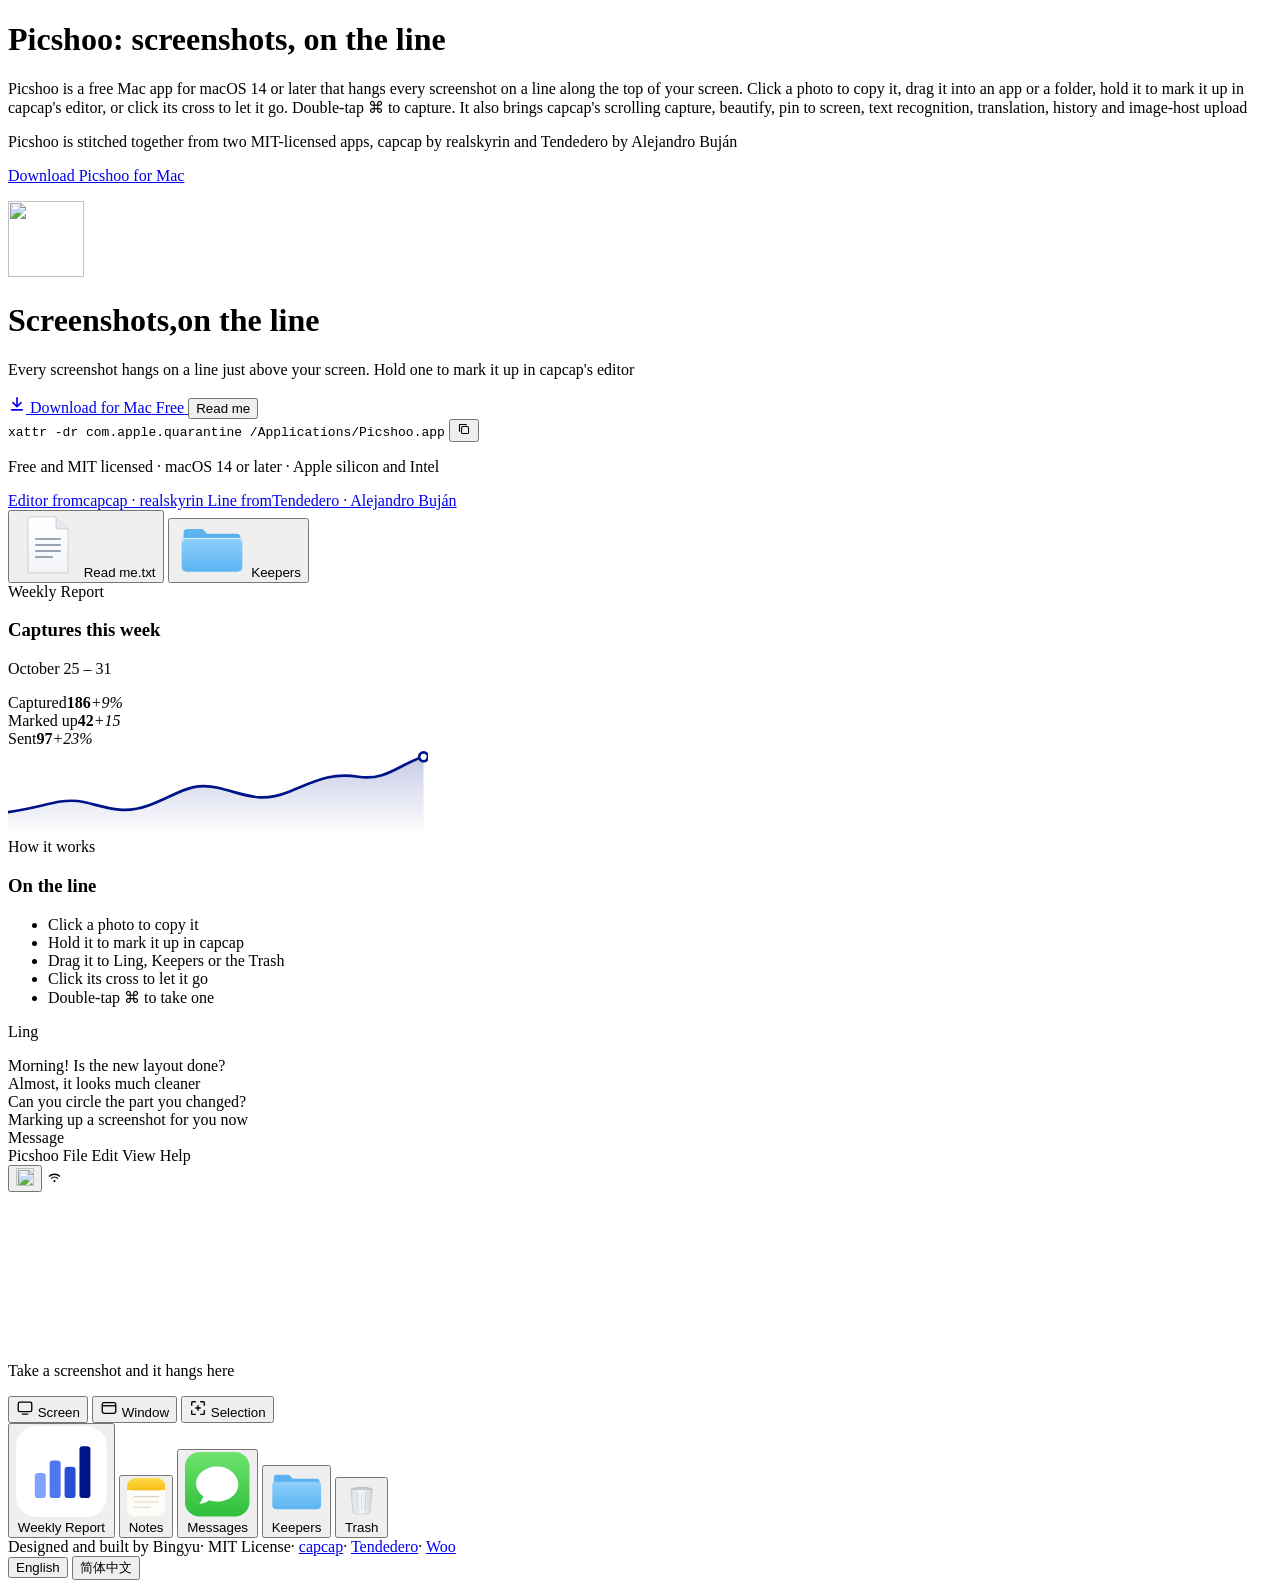
==== website/public/index.html @ 2b8c15e4 "Add the picshoo.bingyu.uno website A working macOS desktop in Tendedero's layout, light and in Woo's" ====
<!doctype html>
<html lang="en">
<head>
  <meta charset="utf-8">
  <meta name="viewport" content="width=device-width, initial-scale=1, viewport-fit=cover">
  <title>Picshoo · Screenshots, on the line</title>
  <meta name="description" content="Picshoo is a free Mac app that hangs every screenshot on a line along the top of your screen. Click to copy, drag to send, hold to mark it up in capcap's editor">
  <meta property="og:title" content="Picshoo · Screenshots, on the line">
  <meta property="og:description" content="Every capture hangs on a line along the top of your screen. Hold one to mark it up in capcap's editor">
  <meta property="og:image" content="https://picshoo.bingyu.uno/img/icon.png">
  <meta name="theme-color" content="#f4f7fd">
  <link rel="icon" href="/favicon.png">
  <link rel="apple-touch-icon" href="/img/icon.png">
  <link rel="stylesheet" href="/app.css">
  <script src="https://cdn.jsdelivr.net/npm/html-to-image@1.11.11/dist/html-to-image.js" defer></script>
  <script src="/app.js" defer></script>
</head>
<body>

<!-- For readers that don't run the desktop -->
<div class="visually-hidden">
  <h1>Picshoo: screenshots, on the line</h1>
  <p>Picshoo is a free Mac app for macOS 14 or later that hangs every screenshot on a line along the top of your screen. Click a photo to copy it, drag it into an app or a folder, hold it to mark it up in capcap's editor, or click its cross to let it go. Double-tap ⌘ to capture. It also brings capcap's scrolling capture, beautify, pin to screen, text recognition, translation, history and image-host upload</p>
  <p>Picshoo is stitched together from two MIT-licensed apps, capcap by realskyrin and Tendedero by Alejandro Buján</p>
  <p><a href="/download">Download Picshoo for Mac</a></p>
</div>

<!-- The desktop. Everything in #stage is what a screenshot can see;
     .no-capture marks the capture chrome that stays out of it -->
<div class="stage" id="stage">
  <div class="wallpaper"></div>

  <!-- A 1440 × 900 desktop, scaled to fit the window -->
  <div class="scene" id="scene">
    <main class="hero">
      <img class="hero__icon" src="/img/icon.png" alt="" width="76" height="76">
      <h1 class="hero__title"><span data-i18n="h1a">Screenshots,</span><span class="hero__grad" data-i18n="h1b">on the line</span></h1>
      <p class="hero__sub" data-i18n="lede">Every screenshot hangs on a line just above your screen. Hold one to mark it up in capcap's editor</p>
      <div class="hero__cta">
        <a class="pill pill--primary" href="/download">
          <svg viewBox="0 0 20 20" width="18" height="18" aria-hidden="true"><path d="M10 3v10m-4.5-4.5L10 13l4.5-4.5M4 16.5h12" fill="none" stroke="currentColor" stroke-width="1.8" stroke-linecap="round" stroke-linejoin="round"/></svg>
          <span data-i18n="btnDownload">Download for Mac</span>
          <span class="pill__count" id="versionPill">Free</span>
        </a>
        <button class="pill pill--glass" type="button" data-open="readme"><span data-i18n="btnReadme">Read me</span></button>
      </div>
      <div class="cmd">
        <code>xattr -dr com.apple.quarantine /Applications/Picshoo.app</code>
        <button class="cmd__copy" type="button" data-copy="xattr -dr com.apple.quarantine /Applications/Picshoo.app" aria-label="Copy">
          <svg viewBox="0 0 20 20" width="14" height="14" aria-hidden="true"><rect x="6.5" y="6.5" width="10" height="10" rx="2" fill="none" stroke="currentColor" stroke-width="1.5"/><path d="M13.5 4.5a1 1 0 0 0-1-1h-8a1 1 0 0 0-1 1v8a1 1 0 0 0 1 1" fill="none" stroke="currentColor" stroke-width="1.5"/></svg>
        </button>
      </div>
      <p class="hero__meta" id="meta">Free and MIT licensed · macOS 14 or later · Apple silicon and Intel</p>
      <div class="chips" id="chips"></div>
      <div class="badges">
        <a class="badge-card" href="https://github.com/realskyrin/capcap" target="_blank" rel="noopener">
          <span class="badge-card__k" data-i18n="badge1k">Editor from</span><span class="badge-card__v">capcap · realskyrin</span>
        </a>
        <a class="badge-card" href="https://github.com/alejandrobujan/tendedero" target="_blank" rel="noopener">
          <span class="badge-card__k" data-i18n="badge2k">Line from</span><span class="badge-card__v">Tendedero · Alejandro Buján</span>
        </a>
      </div>
    </main>

    <button class="file" type="button" style="left:1236px;top:254px" data-open="readme" data-window>
      <svg viewBox="0 0 64 64" width="64" height="64" aria-hidden="true">
        <defs><linearGradient id="paper" x1="0" y1="0" x2="0" y2="1"><stop offset="0" stop-color="#ffffff"/><stop offset="1" stop-color="#f1f3f7"/></linearGradient></defs>
        <path d="M14 4h26l12 12v42a2 2 0 0 1-2 2H14a2 2 0 0 1-2-2V6a2 2 0 0 1 2-2z" fill="url(#paper)" stroke="rgba(0,0,0,.14)"/>
        <path d="M40 4v10a2 2 0 0 0 2 2h10" fill="#e6e9ef" stroke="rgba(0,0,0,.14)"/>
        <path d="M20 26h24M20 32h24M20 38h24M20 44h16" stroke="#9aa3b2" stroke-width="2" stroke-linecap="round"/>
      </svg>
      <span class="file__label" data-i18n="fileReadme">Read me.txt</span>
    </button>
    <button class="file" type="button" style="left:1336px;top:254px" id="keepersIcon" data-drop="keepers" data-window>
      <svg viewBox="-6 -2 76 58" width="72" height="56" aria-hidden="true">
        <defs>
          <linearGradient id="folderBack" x1="0" y1="0" x2="0" y2="1"><stop offset="0" stop-color="#5fb6f2"/><stop offset="1" stop-color="#3d97e0"/></linearGradient>
          <linearGradient id="folderFront" x1="0" y1="0" x2="0" y2="1"><stop offset="0" stop-color="#8ed0fb"/><stop offset="1" stop-color="#5cb4f3"/></linearGradient>
        </defs>
        <path d="M2 10a4 4 0 0 1 4-4h16l5 5h31a4 4 0 0 1 4 4v31a4 4 0 0 1-4 4H6a4 4 0 0 1-4-4z" fill="url(#folderBack)"/>
        <path d="M0 19a4 4 0 0 1 4-4h56a4 4 0 0 1 4 4v27a5 5 0 0 1-5 5H5a5 5 0 0 1-5-5z" fill="url(#folderFront)"/>
        <path d="M1 19.5A3.5 3.5 0 0 1 4.5 16h55a3.5 3.5 0 0 1 3.5 3.5" stroke="rgba(255,255,255,.75)" fill="none"/>
      </svg>
      <span class="file__label">Keepers</span>
      <span class="file__sub" id="keepersCount"></span>
    </button>

    <!-- Windows open at start, one for each app in the Dock -->
    <section class="win" data-id="report" data-window style="left:36px;top:266px;width:420px">
      <header class="win__bar"><span class="lights"><i class="l-close"></i><i></i><i></i></span><span class="win__title" data-i18n="winReport">Weekly Report</span></header>
      <div class="report">
        <h3 data-i18n="reportTitle">Captures this week</h3>
        <p class="report__sub" data-i18n="reportSub">October 25 – 31</p>
        <div class="report__tiles">
          <div><span data-i18n="statCaptured">Captured</span><b>186</b><em>+9%</em></div>
          <div><span data-i18n="statMarked">Marked up</span><b>42</b><em>+15</em></div>
          <div><span data-i18n="statSent">Sent</span><b>97</b><em>+23%</em></div>
        </div>
        <svg class="report__chart" viewBox="0 0 380 78" preserveAspectRatio="none" aria-hidden="true">
          <defs><linearGradient id="chartFill" x1="0" y1="0" x2="0" y2="1"><stop offset="0" stop-color="#001489" stop-opacity=".22"/><stop offset="1" stop-color="#001489" stop-opacity="0"/></linearGradient></defs>
          <path d="M0 58 C30 54 45 46 63 48 S100 62 127 52 S165 30 190 36 S228 50 253 40 S292 22 317 26 S355 14 376 8 L376 78 L0 78 Z" fill="url(#chartFill)"/>
          <path d="M0 58 C30 54 45 46 63 48 S100 62 127 52 S165 30 190 36 S228 50 253 40 S292 22 317 26 S355 14 376 8" fill="none" stroke="#001489" stroke-width="2.4" stroke-linecap="round"/>
          <circle cx="376" cy="8" r="4" fill="#fff" stroke="#001489" stroke-width="2.4"/>
        </svg>
        <div class="report__days" id="days"></div>
      </div>
    </section>

    <section class="win" data-id="notes" data-window data-drop="notes" style="left:128px;top:516px;width:302px">
      <header class="win__bar"><span class="lights"><i class="l-close"></i><i></i><i></i></span><span class="win__title" data-i18n="winNotes">How it works</span></header>
      <div class="notes">
        <h3 data-i18n="notesTitle">On the line</h3>
        <ul>
          <li style="--dot:#001489" data-i18n="n1">Click a photo to copy it</li>
          <li style="--dot:#2f5bd3" data-i18n="n2">Hold it to mark it up in capcap</li>
          <li style="--dot:#4f86f7" data-i18n="n3">Drag it to Ling, Keepers or the Trash</li>
          <li style="--dot:#7fb0ff" data-i18n="n4">Click its cross to let it go</li>
          <li style="--dot:#a9c8ff" data-i18n="n5">Double-tap ⌘ to take one</li>
        </ul>
        <div class="notes__imgs"></div>
      </div>
    </section>

    <section class="win" data-id="chat" data-window data-drop="chat" style="left:1064px;top:378px;width:336px">
      <header class="win__bar"><span class="lights"><i class="l-close"></i><i></i><i></i></span><span class="win__title">Ling</span></header>
      <div class="chat">
        <div class="chat__log" id="chatLog">
          <p class="chat__time" id="chatTime"></p>
          <div class="bubble bubble--in" data-i18n="c1">Morning! Is the new layout done?</div>
          <div class="bubble bubble--out" data-i18n="c2">Almost, it looks much cleaner</div>
          <div class="bubble bubble--in" data-i18n="c3">Can you circle the part you changed?</div>
          <div class="bubble bubble--out" data-i18n="c4">Marking up a screenshot for you now</div>
        </div>
        <div class="chat__input" data-i18n="cInput">Message</div>
      </div>
    </section>
  </div>

  <header class="menubar" id="menubar">
    <nav class="mb-left">
      <span class="mb-item mb-app">Picshoo</span>
      <span class="mb-item" data-i18n="menuFile">File</span>
      <span class="mb-item" data-i18n="menuEdit">Edit</span>
      <span class="mb-item" data-i18n="menuView">View</span>
      <span class="mb-item" data-i18n="menuHelp">Help</span>
    </nav>
    <div class="mb-right">
      <button class="mb-item mb-icon" id="statusBtn" type="button" aria-label="Picshoo menu"><img src="/img/mark-black.png" alt="" width="18" height="18"></button>
      <span class="mb-item mb-icon" aria-hidden="true"><svg viewBox="0 0 24 24" width="17" height="17"><path fill="currentColor" d="M12 18.6a1.5 1.5 0 1 0 0-3 1.5 1.5 0 0 0 0 3Zm-4.2-4.4a6 6 0 0 1 8.4 0l1.3-1.3a7.8 7.8 0 0 0-11 0l1.3 1.3Zm-2.9-2.9a10 10 0 0 1 14.2 0l1.3-1.3a11.9 11.9 0 0 0-16.8 0l1.3 1.3Z"/></svg></span>
      <span class="mb-item mb-icon mb-battery" aria-hidden="true"><i></i></span>
      <span class="mb-item" id="clock"></span>
    </div>
  </header>

  <div class="line" id="line">
    <svg class="line__rope" id="rope" aria-hidden="true"></svg>
    <p class="line__hint glass" data-i18n="lineEmpty">Take a screenshot and it hangs here</p>
    <div class="line__photos" id="photos"></div>
  </div>

  <div class="toolbar glass no-capture" id="toolbar">
    <button type="button" data-mode="screen">
      <svg viewBox="0 0 20 20" width="18" height="18" aria-hidden="true"><rect x="2.5" y="3.5" width="15" height="10.5" rx="1.8" fill="none" stroke="currentColor" stroke-width="1.5"/><path d="M7 16.8h6" stroke="currentColor" stroke-width="1.5" stroke-linecap="round"/></svg>
      <span data-i18n="capScreen">Screen</span>
    </button>
    <button type="button" data-mode="window">
      <svg viewBox="0 0 20 20" width="18" height="18" aria-hidden="true"><rect x="2.5" y="4" width="15" height="12" rx="2" fill="none" stroke="currentColor" stroke-width="1.5"/><path d="M2.5 7.5h15" stroke="currentColor" stroke-width="1.5"/></svg>
      <span data-i18n="capWindow">Window</span>
    </button>
    <button type="button" data-mode="selection" class="primary">
      <svg viewBox="0 0 20 20" width="18" height="18" aria-hidden="true"><path d="M3 7V4a1 1 0 0 1 1-1h3M13 3h3a1 1 0 0 1 1 1v3M17 13v3a1 1 0 0 1-1 1h-3M7 17H4a1 1 0 0 1-1-1v-3" fill="none" stroke="currentColor" stroke-width="1.5" stroke-linecap="round"/><path d="M10 7.5v5M7.5 10h5" stroke="currentColor" stroke-width="1.5" stroke-linecap="round"/></svg>
      <span data-i18n="capSelection">Selection</span>
    </button>
  </div>

  <nav class="dock glass" id="dock" data-window>
    <button class="dock-app" type="button" data-app="report">
      <svg viewBox="0 0 58 58" aria-hidden="true"><rect width="58" height="58" rx="13" fill="#fff"/><rect x="12" y="30" width="7" height="16" rx="2" fill="#7fa2ff"/><rect x="21.5" y="22" width="7" height="24" rx="2" fill="#4f78f0"/><rect x="31" y="26" width="7" height="20" rx="2" fill="#2a4fd6"/><rect x="40.5" y="13" width="7" height="33" rx="2" fill="#001489"/></svg>
      <span class="dock-app__label" data-i18n="winReport">Weekly Report</span><i class="dot"></i>
    </button>
    <button class="dock-app" type="button" data-app="notes" data-drop="notes">
      <svg viewBox="0 0 58 58" aria-hidden="true"><defs><linearGradient id="notesTop" x1="0" y1="0" x2="0" y2="1"><stop offset="0" stop-color="#ffd84a"/><stop offset="1" stop-color="#f7c21a"/></linearGradient></defs><rect width="58" height="58" rx="13" fill="#fdfcf7"/><path d="M0 13A13 13 0 0 1 13 0h32a13 13 0 0 1 13 13v5H0z" fill="url(#notesTop)"/><path d="M10 28h38M10 36h38M10 44h26" stroke="#d9d4c6" stroke-width="1.6"/><path d="M8 18h42" stroke="#e8b40f"/></svg>
      <span class="dock-app__label" data-i18n="appNotes">Notes</span><i class="dot"></i>
    </button>
    <button class="dock-app" type="button" data-app="chat" data-drop="chat">
      <svg viewBox="0 0 58 58" aria-hidden="true"><defs><linearGradient id="msgBg" x1="0" y1="0" x2="0" y2="1"><stop offset="0" stop-color="#6ee36f"/><stop offset="1" stop-color="#2fbf3a"/></linearGradient></defs><rect width="58" height="58" rx="13" fill="url(#msgBg)"/><path d="M29 13c-10.5 0-19 6.9-19 15.4 0 4.6 2.5 8.7 6.4 11.5-.4 2.6-1.9 5-3.6 6.6 3.4 0 6.6-1.3 8.8-3.1 2.3.8 4.8 1.2 7.4 1.2 10.5 0 19-6.9 19-15.4S39.5 13 29 13z" fill="#fff"/></svg>
      <span class="dock-app__label" data-i18n="appChat">Messages</span><i class="dot"></i>
    </button>
    <span class="dock__sep"></span>
    <button class="dock-app dock-app--keepers" type="button" data-app="keepers" data-drop="keepers">
      <!-- Its own gradients: the desktop folder's are hidden along with it on a phone -->
      <svg viewBox="-3 -3 70 64" aria-hidden="true"><defs><linearGradient id="dockFolderBack" x1="0" y1="0" x2="0" y2="1"><stop offset="0" stop-color="#5fb6f2"/><stop offset="1" stop-color="#3d97e0"/></linearGradient><linearGradient id="dockFolderFront" x1="0" y1="0" x2="0" y2="1"><stop offset="0" stop-color="#8ed0fb"/><stop offset="1" stop-color="#5cb4f3"/></linearGradient></defs><path d="M2 10a4 4 0 0 1 4-4h16l5 5h31a4 4 0 0 1 4 4v31a4 4 0 0 1-4 4H6a4 4 0 0 1-4-4z" fill="url(#dockFolderBack)"/><path d="M0 19a4 4 0 0 1 4-4h56a4 4 0 0 1 4 4v27a5 5 0 0 1-5 5H5a5 5 0 0 1-5-5z" fill="url(#dockFolderFront)"/></svg>
      <span class="dock-app__label">Keepers</span><i class="dot"></i>
    </button>
    <button class="dock-app" type="button" data-app="trash" data-drop="trash" id="trashIcon">
      <svg viewBox="0 0 58 58" aria-hidden="true"><defs><linearGradient id="binBody" x1="0" y1="0" x2="1" y2="0"><stop offset="0" stop-color="#d9dde3"/><stop offset=".5" stop-color="#f4f6f8"/><stop offset="1" stop-color="#cfd4db"/></linearGradient></defs><path class="trash-papers" d="M18 14l9-5 6 6-8 4zM30 11l10 1-2 7-8-1z" fill="#fff" stroke="rgba(0,0,0,.18)"/><ellipse cx="29" cy="15" rx="17" ry="3.6" fill="#c3c8cf" stroke="rgba(0,0,0,.15)"/><path d="M12 15h34l-3.4 34.5a4 4 0 0 1-4 3.5H19.4a4 4 0 0 1-4-3.5z" fill="url(#binBody)" stroke="rgba(0,0,0,.15)"/><path d="M22 21l1.4 26M29 21v26M36 21l-1.4 26" stroke="rgba(0,0,0,.12)" stroke-width="1.4" stroke-linecap="round"/></svg>
      <span class="dock-app__label" data-i18n="appTrash">Trash</span>
    </button>
  </nav>

  <footer class="credit">
    <span data-i18n="credit">Designed and built by Bingyu</span><span>·</span>
    <span data-i18n="mit">MIT License</span><span>·</span>
    <a href="https://github.com/realskyrin/capcap" target="_blank" rel="noopener">capcap</a><span>·</span>
    <a href="https://github.com/alejandrobujan/tendedero" target="_blank" rel="noopener">Tendedero</a><span>·</span>
    <a href="https://woo.bingyu.uno" target="_blank" rel="noopener">Woo</a>
  </footer>
  <nav class="langs">
    <button type="button" data-lang="en">English</button>
    <button type="button" data-lang="zh">简体中文</button>
  </nav>

  <div class="menu glass no-capture" id="statusMenu" hidden>
    <button type="button" data-cmd="line"><span id="menuLine" data-i18n="menuHide">Hide line</span><kbd>⌃⌥T</kbd></button>
    <button type="button" data-cmd="clear"><span data-i18n="menuClear">Take everything down</span></button>
    <hr>
    <button type="button" data-cmd="readme"><span data-i18n="menuReadme">Read me</span></button>
    <a href="/download"><span data-i18n="btnDownload">Download for Mac</span></a>
  </div>
  <div class="coach glass no-capture" id="tour" hidden>
    <span class="coach__step" id="tourStep"></span>
    <p class="coach__text" id="tourText"></p>
    <button class="coach__skip" id="tourClose" type="button" aria-label="Close">✕</button>
  </div>
  <div class="shade no-capture" id="shade" hidden>
    <div class="shade__rect" id="sel"><span class="shade__size" id="selSize"></span></div>
    <div class="shade__hint glass"><span id="shadeHint"></span><button type="button" id="shadeCancel" data-i18n="cancel">Cancel</button></div>
  </div>
  <div class="toasts no-capture" id="toasts"></div>
</div>

</body>
</html>
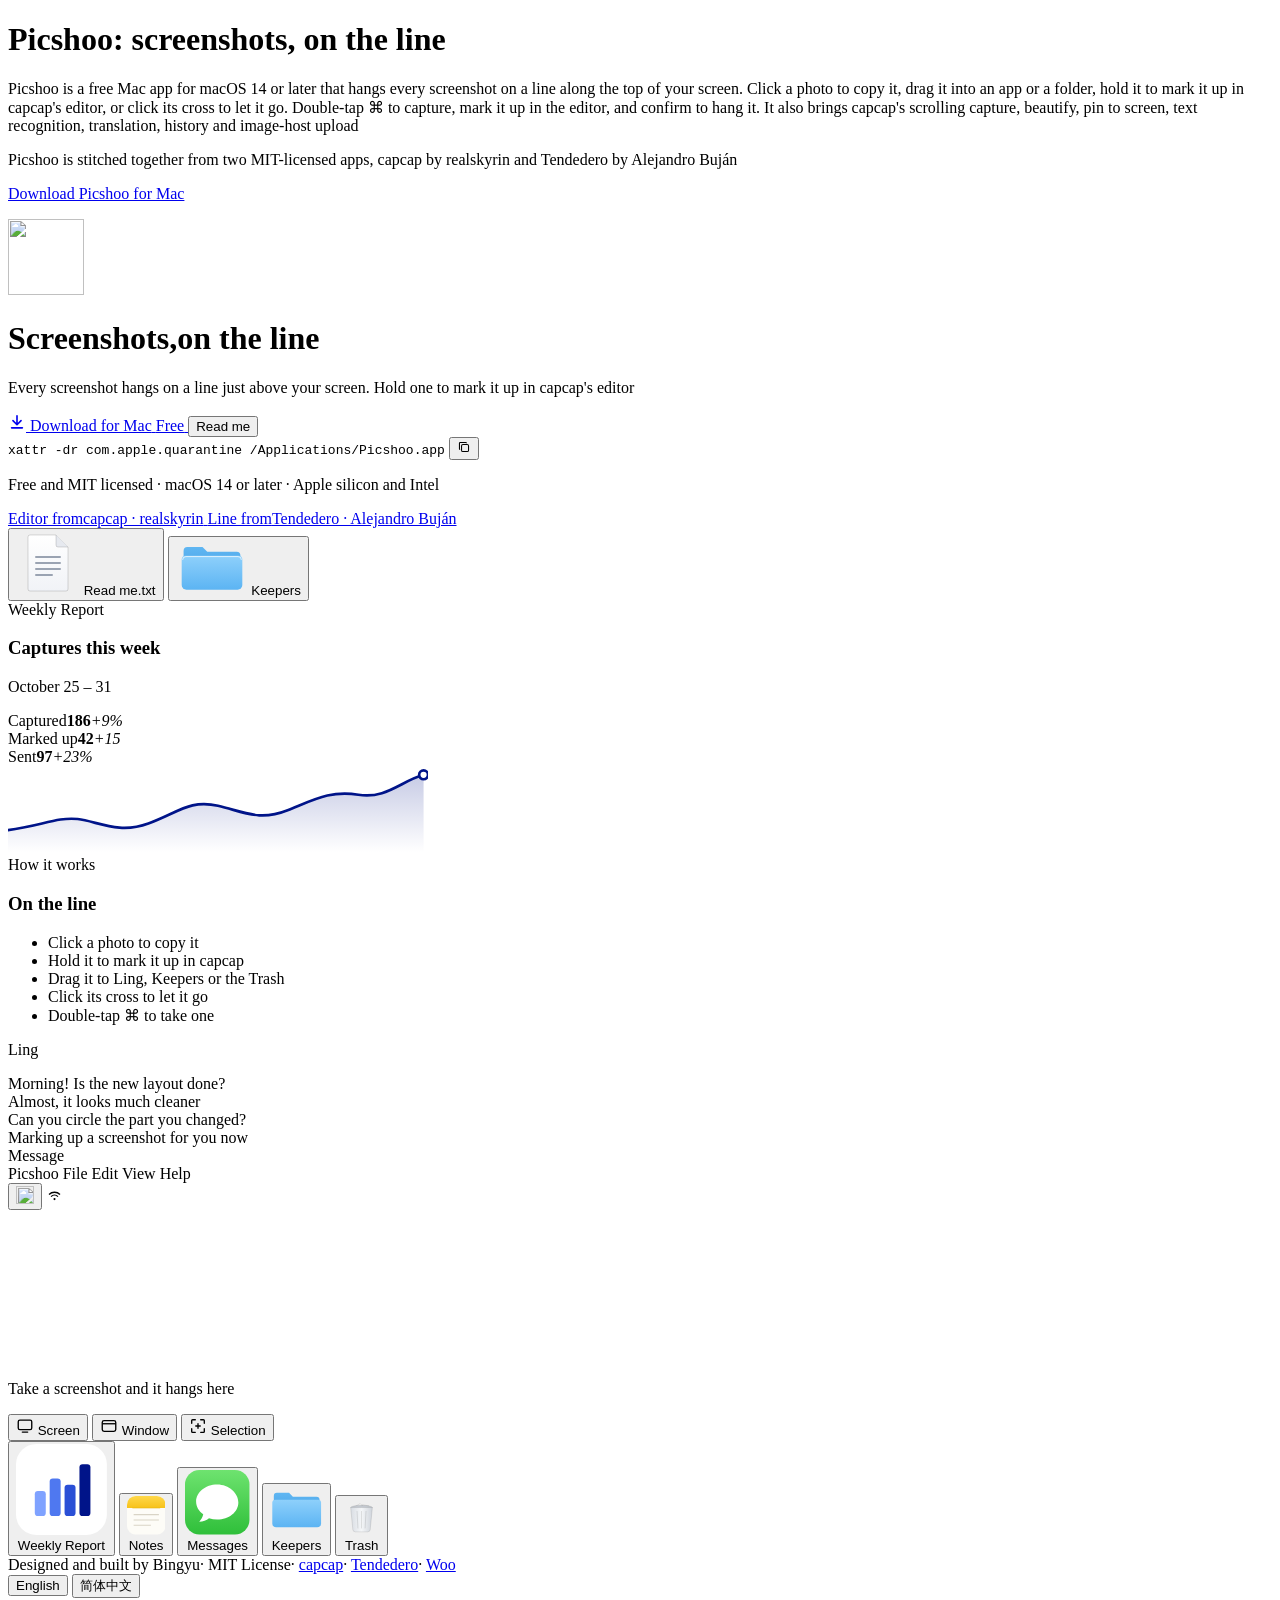
==== commit 2fd2be0c: "Site: double ⌘ opens the editor before the capture hangs Match the app since fc69857: the Read me an" ====
--- a/website/public/index.html
+++ b/website/public/index.html
@@ -20,7 +20,7 @@
 <!-- For readers that don't run the desktop -->
 <div class="visually-hidden">
   <h1>Picshoo: screenshots, on the line</h1>
-  <p>Picshoo is a free Mac app for macOS 14 or later that hangs every screenshot on a line along the top of your screen. Click a photo to copy it, drag it into an app or a folder, hold it to mark it up in capcap's editor, or click its cross to let it go. Double-tap ⌘ to capture. It also brings capcap's scrolling capture, beautify, pin to screen, text recognition, translation, history and image-host upload</p>
+  <p>Picshoo is a free Mac app for macOS 14 or later that hangs every screenshot on a line along the top of your screen. Click a photo to copy it, drag it into an app or a folder, hold it to mark it up in capcap's editor, or click its cross to let it go. Double-tap ⌘ to capture, mark it up in the editor, and confirm to hang it. It also brings capcap's scrolling capture, beautify, pin to screen, text recognition, translation, history and image-host upload</p>
   <p>Picshoo is stitched together from two MIT-licensed apps, capcap by realskyrin and Tendedero by Alejandro Buján</p>
   <p><a href="/download">Download Picshoo for Mac</a></p>
 </div>
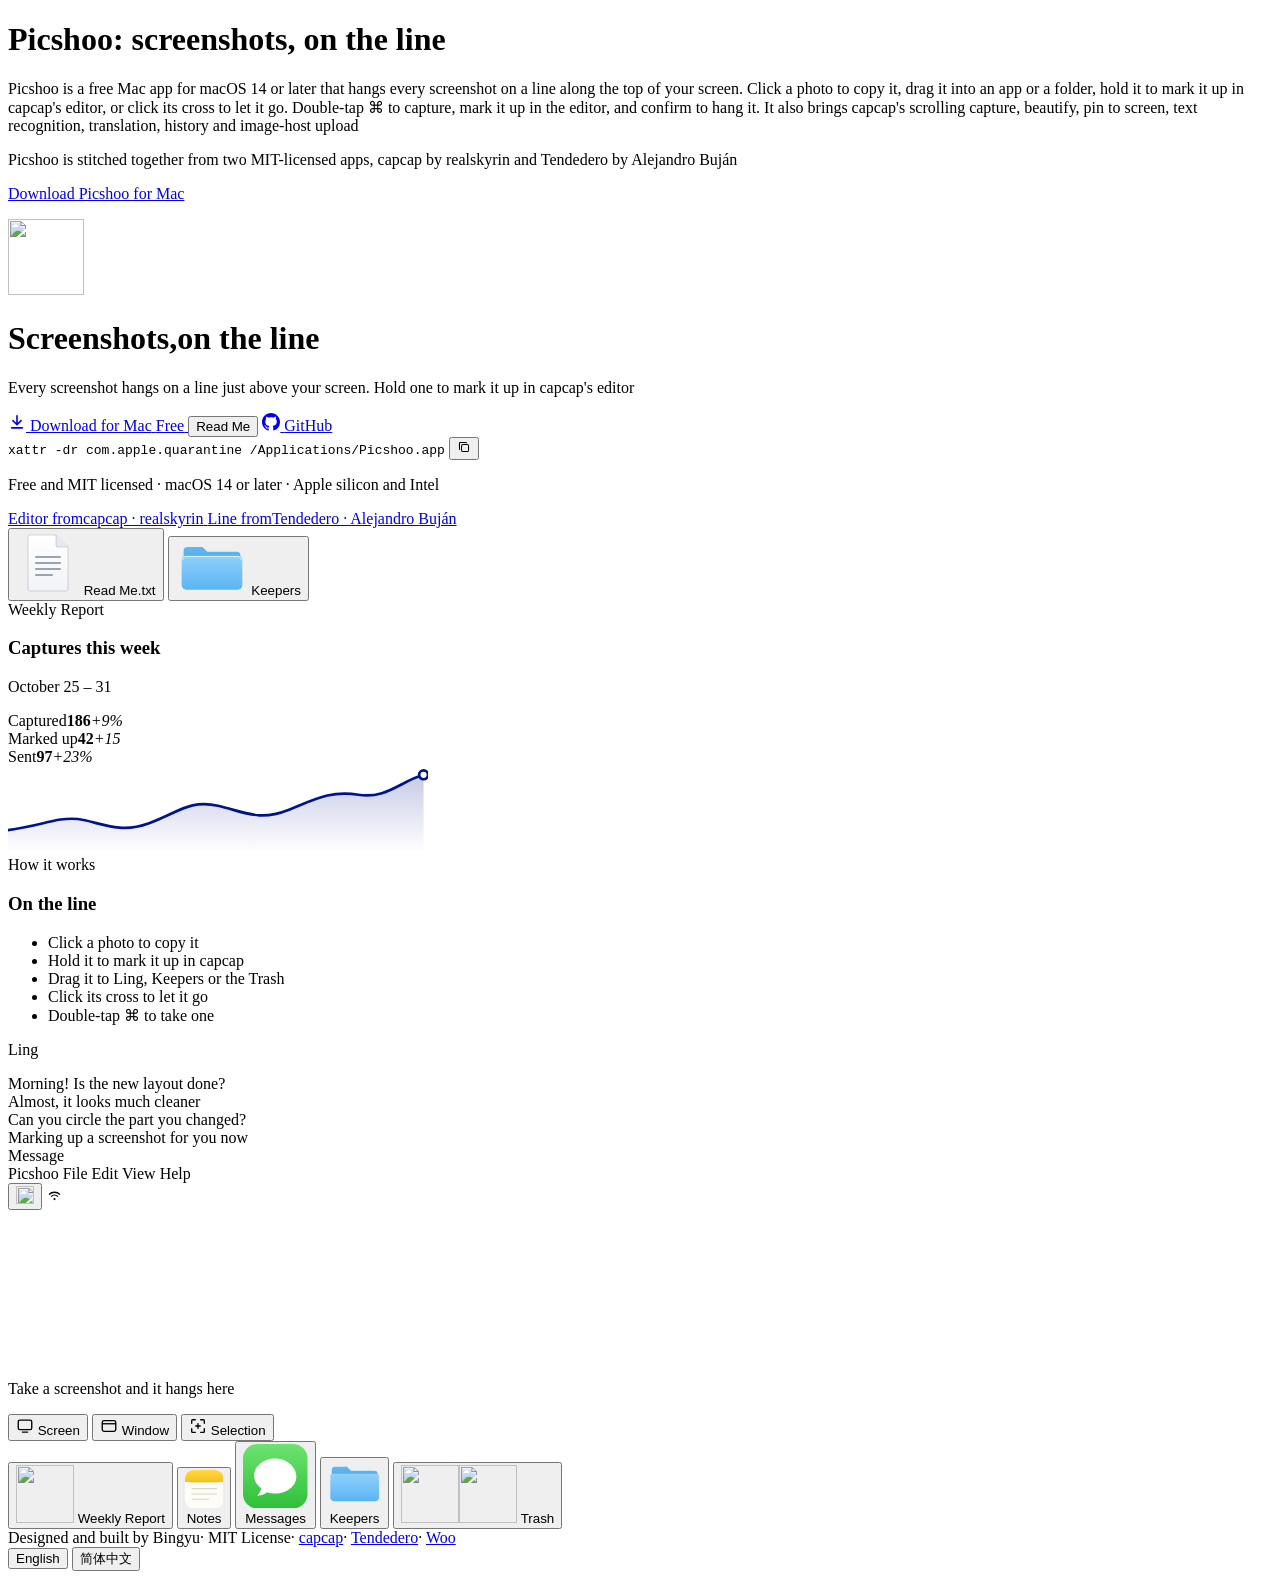
==== commit 2471dcf4: "Site: Read Me, a GitHub button and real Mac icons The repository is public now, so the hero gets a G" ====
--- a/website/public/index.html
+++ b/website/public/index.html
@@ -42,7 +42,11 @@
           <span data-i18n="btnDownload">Download for Mac</span>
           <span class="pill__count" id="versionPill">Free</span>
         </a>
-        <button class="pill pill--glass" type="button" data-open="readme"><span data-i18n="btnReadme">Read me</span></button>
+        <button class="pill pill--glass" type="button" data-open="readme"><span data-i18n="btnReadme">Read Me</span></button>
+        <a class="pill pill--glass" href="https://github.com/bluebiubillbell/picshoo" target="_blank" rel="noopener">
+          <svg viewBox="0 0 16 16" width="18" height="18" aria-hidden="true"><path fill="currentColor" d="M8 0C3.58 0 0 3.58 0 8c0 3.54 2.29 6.53 5.47 7.59.4.07.55-.17.55-.38 0-.19-.01-.82-.01-1.49-2.01.37-2.53-.49-2.69-.94-.09-.23-.48-.94-.82-1.13-.28-.15-.68-.52-.01-.53.63-.01 1.08.58 1.23.82.72 1.21 1.87.87 2.33.66.07-.52.28-.87.51-1.07-1.78-.2-3.64-.89-3.64-3.95 0-.87.31-1.59.82-2.15-.08-.2-.36-1.02.08-2.12 0 0 .67-.21 2.2.82.64-.18 1.32-.27 2-.27.68 0 1.36.09 2 .27 1.53-1.04 2.2-.82 2.2-.82.44 1.1.16 1.92.08 2.12.51.56.82 1.27.82 2.15 0 3.07-1.87 3.75-3.65 3.95.29.25.54.73.54 1.48 0 1.07-.01 1.93-.01 2.2 0 .21.15.46.55.38A8.013 8.013 0 0 0 16 8c0-4.42-3.58-8-8-8z"/></svg>
+          <span>GitHub</span>
+        </a>
       </div>
       <div class="cmd">
         <code>xattr -dr com.apple.quarantine /Applications/Picshoo.app</code>
@@ -69,7 +73,7 @@
         <path d="M40 4v10a2 2 0 0 0 2 2h10" fill="#e6e9ef" stroke="rgba(0,0,0,.14)"/>
         <path d="M20 26h24M20 32h24M20 38h24M20 44h16" stroke="#9aa3b2" stroke-width="2" stroke-linecap="round"/>
       </svg>
-      <span class="file__label" data-i18n="fileReadme">Read me.txt</span>
+      <span class="file__label" data-i18n="fileReadme">Read Me.txt</span>
     </button>
     <button class="file" type="button" style="left:1336px;top:254px" id="keepersIcon" data-drop="keepers" data-window>
       <svg viewBox="-6 -2 76 58" width="72" height="56" aria-hidden="true">
@@ -175,7 +179,7 @@
 
   <nav class="dock glass" id="dock" data-window>
     <button class="dock-app" type="button" data-app="report">
-      <svg viewBox="0 0 58 58" aria-hidden="true"><rect width="58" height="58" rx="13" fill="#fff"/><rect x="12" y="30" width="7" height="16" rx="2" fill="#7fa2ff"/><rect x="21.5" y="22" width="7" height="24" rx="2" fill="#4f78f0"/><rect x="31" y="26" width="7" height="20" rx="2" fill="#2a4fd6"/><rect x="40.5" y="13" width="7" height="33" rx="2" fill="#001489"/></svg>
+      <img src="/img/numbers.png" alt="" width="58" height="58">
       <span class="dock-app__label" data-i18n="winReport">Weekly Report</span><i class="dot"></i>
     </button>
     <button class="dock-app" type="button" data-app="notes" data-drop="notes">
@@ -193,7 +197,7 @@
       <span class="dock-app__label">Keepers</span><i class="dot"></i>
     </button>
     <button class="dock-app" type="button" data-app="trash" data-drop="trash" id="trashIcon">
-      <svg viewBox="0 0 58 58" aria-hidden="true"><defs><linearGradient id="binBody" x1="0" y1="0" x2="1" y2="0"><stop offset="0" stop-color="#d9dde3"/><stop offset=".5" stop-color="#f4f6f8"/><stop offset="1" stop-color="#cfd4db"/></linearGradient></defs><path class="trash-papers" d="M18 14l9-5 6 6-8 4zM30 11l10 1-2 7-8-1z" fill="#fff" stroke="rgba(0,0,0,.18)"/><ellipse cx="29" cy="15" rx="17" ry="3.6" fill="#c3c8cf" stroke="rgba(0,0,0,.15)"/><path d="M12 15h34l-3.4 34.5a4 4 0 0 1-4 3.5H19.4a4 4 0 0 1-4-3.5z" fill="url(#binBody)" stroke="rgba(0,0,0,.15)"/><path d="M22 21l1.4 26M29 21v26M36 21l-1.4 26" stroke="rgba(0,0,0,.12)" stroke-width="1.4" stroke-linecap="round"/></svg>
+      <img class="trash-empty" src="/img/trash-empty.png" alt="" width="58" height="58"><img class="trash-full" src="/img/trash-full.png" alt="" width="58" height="58">
       <span class="dock-app__label" data-i18n="appTrash">Trash</span>
     </button>
   </nav>
@@ -214,7 +218,7 @@
     <button type="button" data-cmd="line"><span id="menuLine" data-i18n="menuHide">Hide line</span><kbd>⌃⌥T</kbd></button>
     <button type="button" data-cmd="clear"><span data-i18n="menuClear">Take everything down</span></button>
     <hr>
-    <button type="button" data-cmd="readme"><span data-i18n="menuReadme">Read me</span></button>
+    <button type="button" data-cmd="readme"><span data-i18n="menuReadme">Read Me</span></button>
     <a href="/download"><span data-i18n="btnDownload">Download for Mac</span></a>
   </div>
   <div class="coach glass no-capture" id="tour" hidden>
